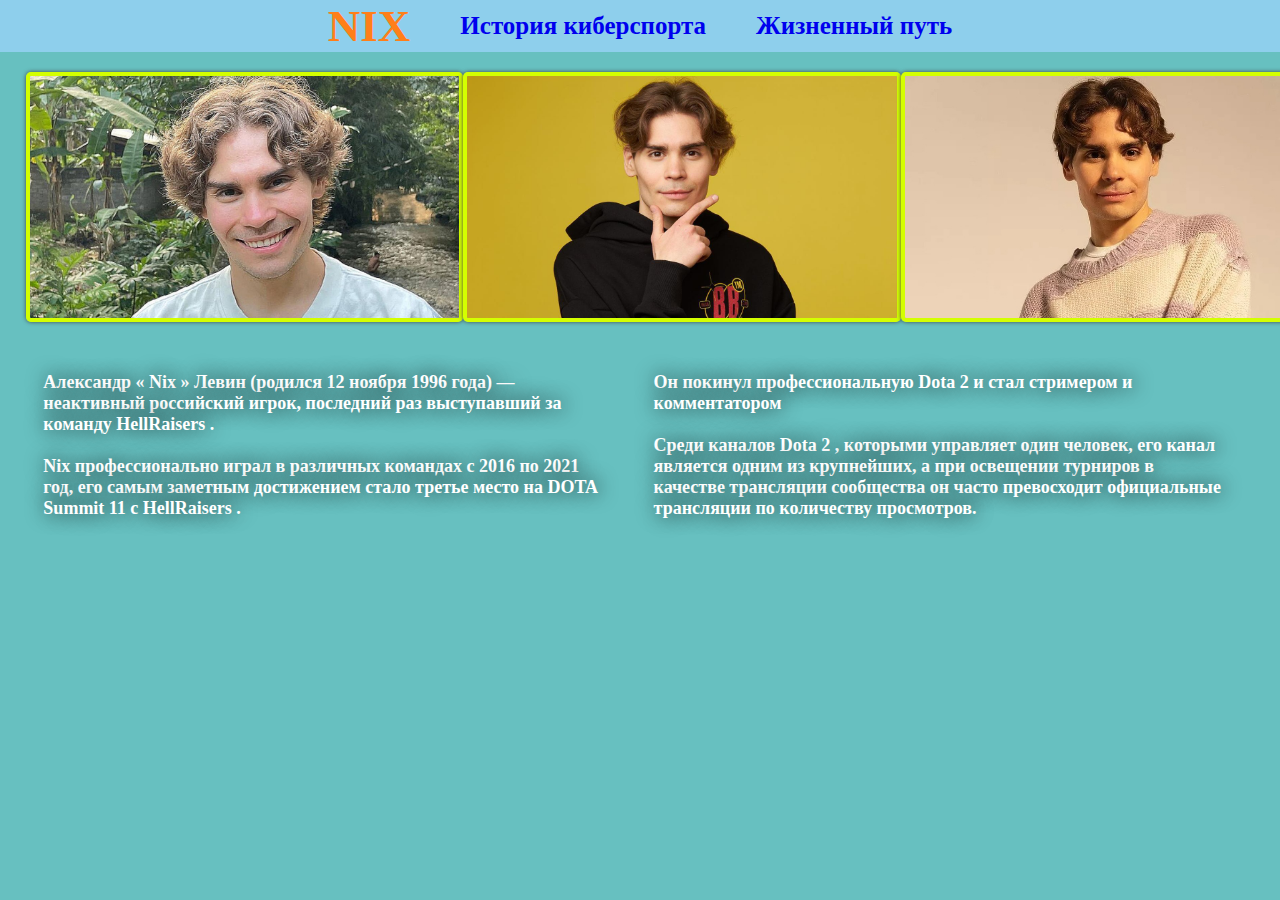
==== index.html @ d065f80d "Add files via upload" ====
<!DOCTYPE html>
<html lang="ru">
  <head>
    <meta charset="UTF-8">
    <title>NIX</title>
    <link rel="preconnect" href="https://fonts.googleapis.com">
    <link rel="preconnect" href="https://fonts.gstatic.com" crossorigin>
    <link href="https://fonts.googleapis.com/css2?family=Roboto&display=swap" rel="stylesheet">
    <link rel="stylesheet" href="style.css">
    <link rel="stylesheet" href="print.css" media="print">

  </head>

    <body>
        <header class="header">
            <div class="main">
                <nav>   
                    <li><a class="logo" href="index.html">NIX</a></li>  
                    <li><a href="history.html">История киберспорта</a></li>   
                    <li><a href="bio.html">Жизненный путь</a></li>
                </nav>  
            </div>
        </header>

        <main>
            <div class="outer-conteiner">
                <div class="photo">
                    <img src="photo1.jpg" alt="1">
                    <img src="photo2.jpg" alt="2">
                    <img src="photo3.jpg" alt="3">
                </div>
            </div>
            
            <div class="text">
                <section1>Александр « Nix » Левин (родился 12 ноября 1996 года) — неактивный российский игрок, последний раз выступавший за команду HellRaisers . <br> <br> Nix профессионально играл в различных командах с 2016 по 2021 год, его самым заметным достижением стало третье место на DOTA Summit 11 с HellRaisers .</section1>
                <section2>Он покинул профессиональную Dota 2 и стал стримером и комментатором <br> <br> Среди каналов Dota 2 , которыми управляет один человек, его канал является одним из крупнейших, а при освещении турниров в качестве трансляции сообщества он часто превосходит официальные трансляции по количеству просмотров.</section2>
            </div>

        
        </main>


        <footer class="footer">
            <p></p>
        </footer>

    </body>
</html>
---- style.css ----
html {
    background-color:rgb(103, 192, 192);
    background-size: cover;
}

body{
    font-family: Cambria, Cochin, Georgia, Times, 'Times New Roman', serif;
    margin: 0;
    padding: 0;
}

.header{
    background-color: rgb(142, 207, 236);
    list-style: none;
    display: flex;
    justify-content: center;
}

nav{
    display: flex;
    gap: 2em;
    align-items: center;
}

.main{
    display: flex;
   font-weight: bold;
   font-size: 25px;
}

   
.main a{
   text-decoration: none; 
}

.logo{
    font-size: 45px;
    color: #ff7f19;
    font-weight: 700;
    display: flex;
    justify-self: start;
}

.photo{
    display: flex;
    width: 96%;
    height: 250px;
    margin-top: 20px;
    justify-content: space-between;
}

.photo img{
    border: 4px solid;
    border-color: rgb(212, 255, 0);
    border-radius: 5px;
    box-shadow: 0 0 4px #444;
}

.photo img:hover{
    box-shadow: 0 0 12px #444;
    transition: 0.3s;
}

.outer-conteiner{
    display: flex;
    width: 100%;
    justify-content: center;
}

.text{
    margin-top: 50px;
    
    display: flex;
    width: 99%;
    font-size: 18px;
    font-weight: bold;
    justify-content: center;
}

.text2{
    margin-top: 50px;
    font-size: 20px;
    font-weight: bold;
    color: #fdfdfd;
    text-shadow: 1px 0 20px rgb(6, 0, 0);  
    width: 80%;
    display: flex;
    justify-content: center;
}

.text section1{
    padding-right: 20px;
    width: 45%;
    color:  rgb(255, 255, 255);
    text-shadow: 1px 0 20px rgb(6, 0, 0);   
}

.text section2{
    padding-left: 20px;
    width: 45%;
    color:  rgb(255, 255, 255);
    text-shadow: 1px 0 20px rgb(6, 0, 0);
}
.text2 section3{
    padding-left: 5px;
    width: 45%;
    color:  rgb(255, 255, 255);
    text-shadow: 1px 0 20px rgb(6, 0, 0);   
}
.text2 section4{
    padding-left: 10px;
    padding-right: 10px;
    width: 45%;
    color:  rgb(255, 255, 255);
    text-shadow: 1px 0 20px rgb(6, 0, 0);   
}
.text2 section5{
    padding-right: 5px;
    width: 45%;
    color:  rgb(255, 255, 255);
    text-shadow: 1px 0 20px rgb(6, 0, 0);   
}


.footer{
    font-weight: bold;
    font-size: 50px;
    display: flex;
    justify-content: center;
    height: 20px;
    color:  rgb(6, 0, 0);
    text-shadow: 1px 0 10px #ffffff;
}

.nix{
   width: 100%;
   height: 400px;
   margin-top: 40px;
   display: flex;
   justify-content: center;
}

.nix img{
    border: 10px solid;
}

.nix img:hover{
    box-shadow: 0 0 20px #fdfdfd;
    transition: 0.3s;
}
section {
    padding-left: 20px;
    width: 45%;
    color:  rgb(255, 255, 255);
    text-shadow: 1px 0 20px rgb(6, 0, 0);
}
---- print.css ----
/* @media print {
    body {
        font-family: 'qRoboto', sans-serif !important;
    }
} */
@media print {
    .outer-conteiner {
      display: flex;
      flex-direction: column;
      align-items: center;
    }
    .photo {
      display: flex;
      flex-wrap: wrap;
      justify-content: center;
    }
    .photo img {
      margin: 10px;
      max-width: 100%;
      max-height: 100px;
    }
    
  }
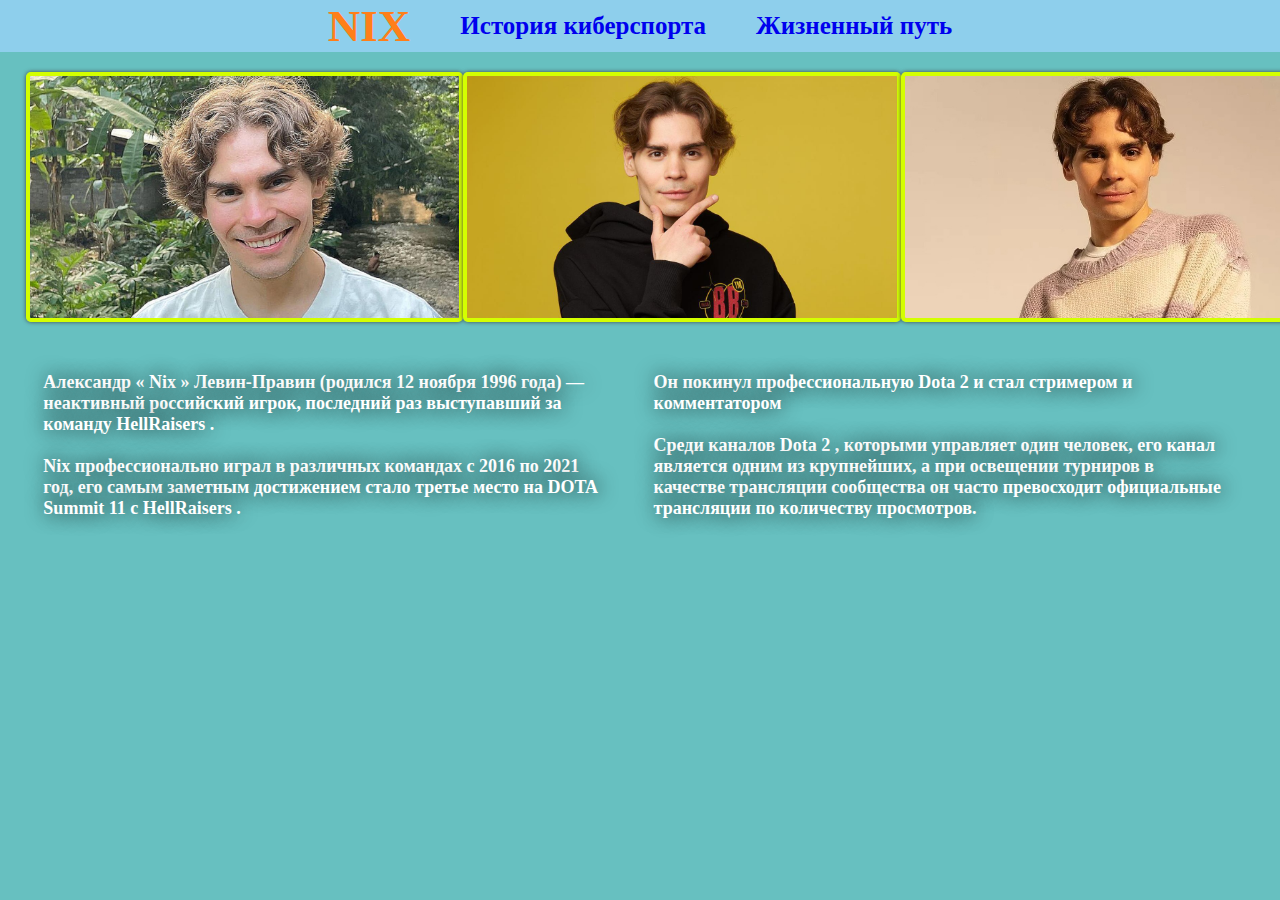
==== commit c84c542f: "Update index.html" ====
--- a/index.html
+++ b/index.html
@@ -32,7 +32,7 @@
             </div>
             
             <div class="text">
-                <section1>Александр « Nix » Левин (родился 12 ноября 1996 года) — неактивный российский игрок, последний раз выступавший за команду HellRaisers . <br> <br> Nix профессионально играл в различных командах с 2016 по 2021 год, его самым заметным достижением стало третье место на DOTA Summit 11 с HellRaisers .</section1>
+                <section1>Александр « Nix » Левин-Правин (родился 12 ноября 1996 года) — неактивный российский игрок, последний раз выступавший за команду HellRaisers . <br> <br> Nix профессионально играл в различных командах с 2016 по 2021 год, его самым заметным достижением стало третье место на DOTA Summit 11 с HellRaisers .</section1>
                 <section2>Он покинул профессиональную Dota 2 и стал стримером и комментатором <br> <br> Среди каналов Dota 2 , которыми управляет один человек, его канал является одним из крупнейших, а при освещении турниров в качестве трансляции сообщества он часто превосходит официальные трансляции по количеству просмотров.</section2>
             </div>
 
@@ -45,4 +45,4 @@
         </footer>
 
     </body>
-</html>+</html>
